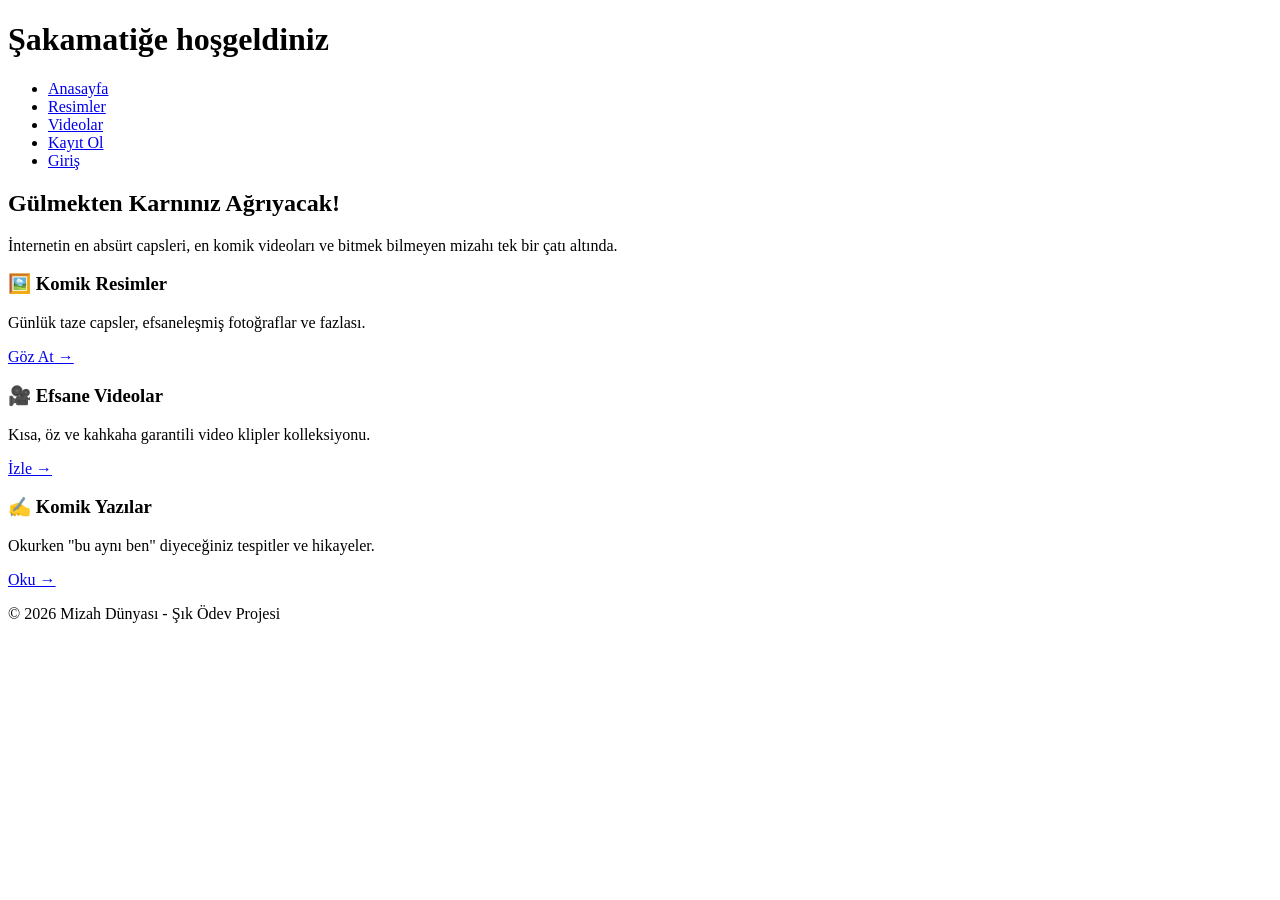
==== index.html @ 6c27a990 "anasayfa oluşturuldu. navigasyon oluşturulmuş. Şaka kartları üretilmiş." ====
<!DOCTYPE html>
<html lang="tr">
<head>
    <meta charset="UTF-8">
    <meta name="viewport" content="width=device-width, initial-scale=1.0">
    <title>Şakamatik Sitem</title>
    <link rel="stylesheet" href="style.css">
</head>
<body>

    <header>
        <h1>Şakamatiğe hoşgeldiniz</h1>
        <nav>
            <ul>
                <li><a href="index.html" class="active">Anasayfa</a></li>
                <li><a href="resimler.html">Resimler</a></li>
                <li><a href="videolar.html">Videolar</a></li>
                <li><a href="kayit.html">Kayıt Ol</a></li>
                <li><a href="giris.html">Giriş</a></li>
            </ul>
        </nav>
    </header>

    <div class="container">
        
        <div class="hero">
            <h2>Gülmekten Karnınız Ağrıyacak!</h2>
            <p>İnternetin en absürt capsleri, en komik videoları ve bitmek bilmeyen mizahı tek bir çatı altında.</p>
        </div>

        <div class="grid-layout">
            
            <article class="card">
                <div class="card-content">
                    <h3>🖼️ Komik Resimler</h3>
                    <p>Günlük taze capsler, efsaneleşmiş fotoğraflar ve fazlası.</p>
                    <a href="resimler.html" class="card-link">Göz At &rarr;</a>
                </div>
            </article>

            <article class="card">
                <div class="card-content">
                    <h3>🎥 Efsane Videolar</h3>
                    <p>Kısa, öz ve kahkaha garantili video klipler kolleksiyonu.</p>
                    <a href="videolar.html" class="card-link">İzle &rarr;</a>
                </div>
            </article>

            <article class="card">
                <div class="card-content">
                    <h3>✍️ Komik Yazılar</h3>
                    <p>Okurken "bu aynı ben" diyeceğiniz tespitler ve hikayeler.</p>
                    <a href="#" class="card-link">Oku &rarr;</a>
                </div>
            </article>

        </div>
    </div>

    <footer>
        <p>&copy; 2026 Mizah Dünyası - Şık Ödev Projesi</p>
    </footer>

</body>
</html>
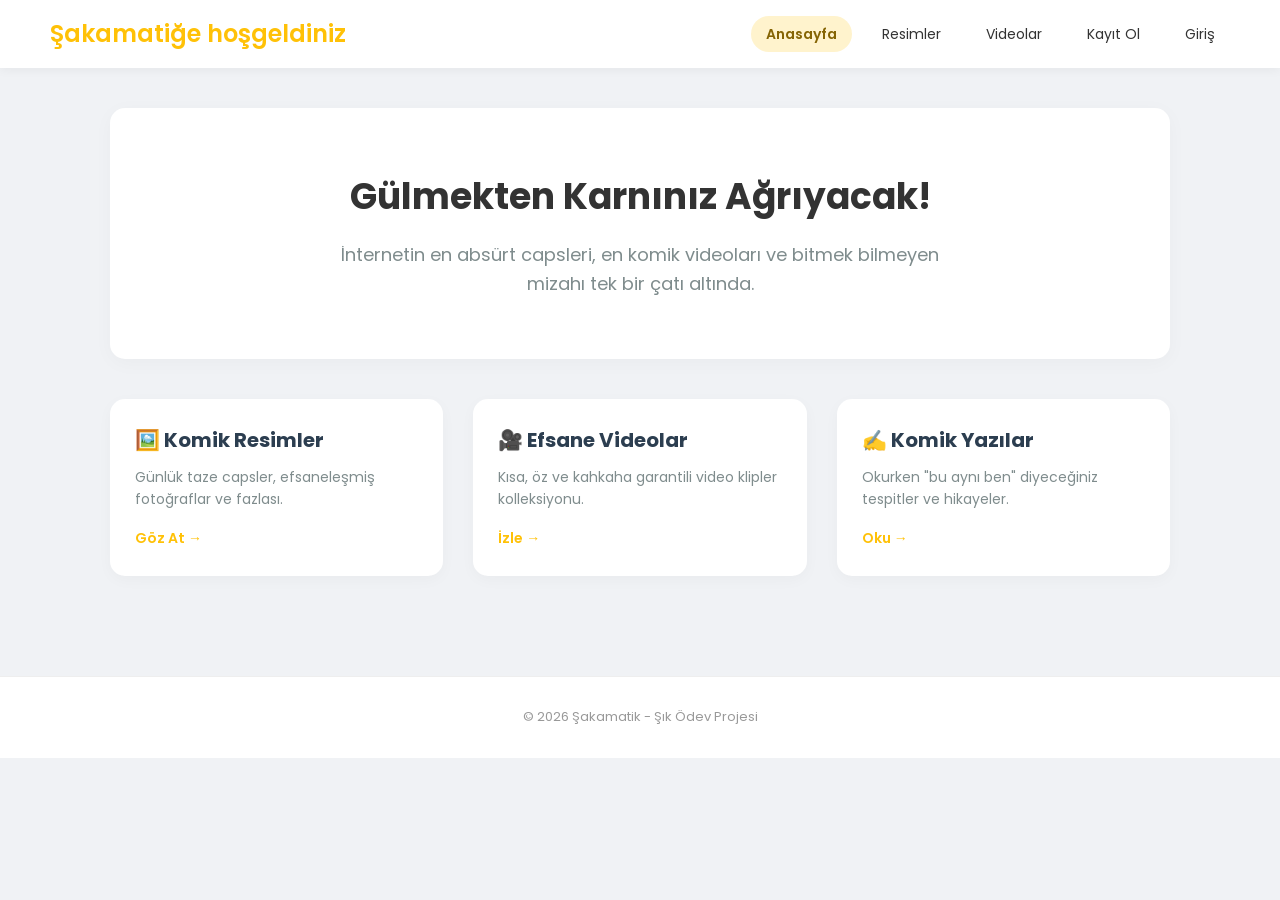
==== commit 92c8f539: "Dosyalar modifiye edildi. Kemik kısmına kas giydirildi" ====
--- a/index.html
+++ b/index.html
@@ -58,7 +58,7 @@
     </div>
 
     <footer>
-        <p>&copy; 2026 Mizah Dünyası - Şık Ödev Projesi</p>
+        <p>&copy; 2026 Şakamatik - Şık Ödev Projesi</p>
     </footer>
 
 </body>
--- a/style.css
+++ b/style.css
@@ -0,0 +1,217 @@
+/* --- Global Ayarlar & Modern Font --- */
+@import url('https://fonts.googleapis.com/css2?family=Poppins:wght@300;400;600&display=swap');
+
+* {
+    margin: 0;
+    padding: 0;
+    box-sizing: border-box;
+}
+
+body {
+    font-family: 'Poppins', sans-serif;
+    background-color: #f0f2f5; /* Çok açık gri, modern */
+    color: #333;
+    line-height: 1.6;
+}
+
+a {
+    text-decoration: none;
+    color: inherit;
+    transition: all 0.3s ease;
+}
+
+/* --- Header & Premium Navigasyon --- */
+header {
+    background: #ffffff;
+    padding: 15px 50px;
+    display: flex;
+    justify-content: space-between;
+    align-items: center;
+    box-shadow: 0 2px 10px rgba(0,0,0,0.05);
+    position: sticky; /* Sayfa kaydıkça tepede kalır */
+    top: 0;
+    z-index: 1000;
+}
+
+header h1 {
+    font-size: 24px;
+    color: #ffc107; /* Neşeli ama şık sarı */
+    font-weight: 600;
+}
+
+nav ul {
+    list-style: none;
+    display: flex;
+    gap: 15px;
+}
+
+nav a {
+    font-size: 14px;
+    font-weight: 400;
+    padding: 8px 15px;
+    border-radius: 20px;
+}
+
+nav a:hover, nav a.active {
+    background-color: #fff3cd;
+    color: #856404;
+    font-weight: 600;
+}
+
+/* --- Ana İçerik Konteyneri (Main Yerine) --- */
+.container {
+    max-width: 1100px;
+    margin: 40px auto;
+    padding: 0 20px;
+    padding-bottom: 60px; /* Footer için boşluk */
+}
+
+h2.page-title {
+    text-align: center;
+    margin-bottom: 40px;
+    font-size: 32px;
+    color: #2c3e50;
+}
+
+/* --- Kahraman (Hero) Bölümü --- */
+.hero {
+    background: #ffffff;
+    padding: 60px;
+    border-radius: 15px;
+    text-align: center;
+    box-shadow: 0 4px 20px rgba(0,0,0,0.03);
+    margin-bottom: 40px;
+}
+
+.hero h2 {
+    font-size: 36px;
+    margin-bottom: 15px;
+}
+
+.hero p {
+    color: #7f8c8d;
+    font-size: 18px;
+    max-width: 600px;
+    margin: 0 auto;
+}
+
+/* --- Kart Tasarımları (Bölümler için) --- */
+.grid-layout {
+    display: grid;
+    grid-template-columns: repeat(auto-fit, minmax(300px, 1fr));
+    gap: 30px;
+}
+
+.card {
+    background: #ffffff;
+    border-radius: 15px;
+    overflow: hidden; /* Resimlerin köşelerini yuvarlar */
+    box-shadow: 0 4px 15px rgba(0,0,0,0.03);
+    transition: transform 0.3s ease;
+}
+
+.card:hover {
+    transform: translateY(-5px);
+}
+
+.card-content {
+    padding: 25px;
+}
+
+.card h3 {
+    font-size: 20px;
+    margin-bottom: 10px;
+    color: #2c3e50;
+}
+
+.card p {
+    color: #7f8c8d;
+    font-size: 14px;
+    margin-bottom: 15px;
+}
+
+.card-link {
+    font-size: 14px;
+    color: #ffc107;
+    font-weight: 600;
+}
+
+/* --- Form Tasarımı (Şık & Sade) --- */
+.form-container {
+    max-width: 450px;
+    margin: 0 auto;
+    background: #ffffff;
+    padding: 40px;
+    border-radius: 15px;
+    box-shadow: 0 4px 25px rgba(0,0,0,0.05);
+}
+
+.form-group {
+    margin-bottom: 20px;
+}
+
+label {
+    display: block;
+    margin-bottom: 8px;
+    font-size: 14px;
+    font-weight: 600;
+    color: #555;
+}
+
+input {
+    width: 100%;
+    padding: 12px 15px;
+    border: 1px solid #e1e8ed;
+    border-radius: 8px;
+    font-family: inherit;
+    font-size: 14px;
+    background-color: #fbfcfd;
+}
+
+input:focus {
+    outline: none;
+    border-color: #ffc107;
+    background-color: #ffffff;
+}
+
+.btn-submit {
+    width: 100%;
+    padding: 12px;
+    background-color: #ffc107;
+    color: #fff;
+    border: none;
+    border-radius: 8px;
+    font-size: 16px;
+    font-weight: 600;
+    cursor: pointer;
+    transition: background-color 0.3s;
+}
+
+.btn-submit:hover {
+    background-color: #e0a800;
+}
+
+/* --- Footer --- */
+footer {
+    text-align: center;
+    padding: 30px;
+    background-color: #ffffff;
+    border-top: 1px solid #eee;
+    margin-top: auto;
+    width: 100%;
+}
+
+footer p {
+    font-size: 13px;
+    color: #999;
+}
+
+.video-container {
+    background: #000;
+    line-height: 0; /* Boşlukları temizler */
+    border-bottom: 2px solid #ffc107;
+}
+
+iframe {
+    border: none;
+}
